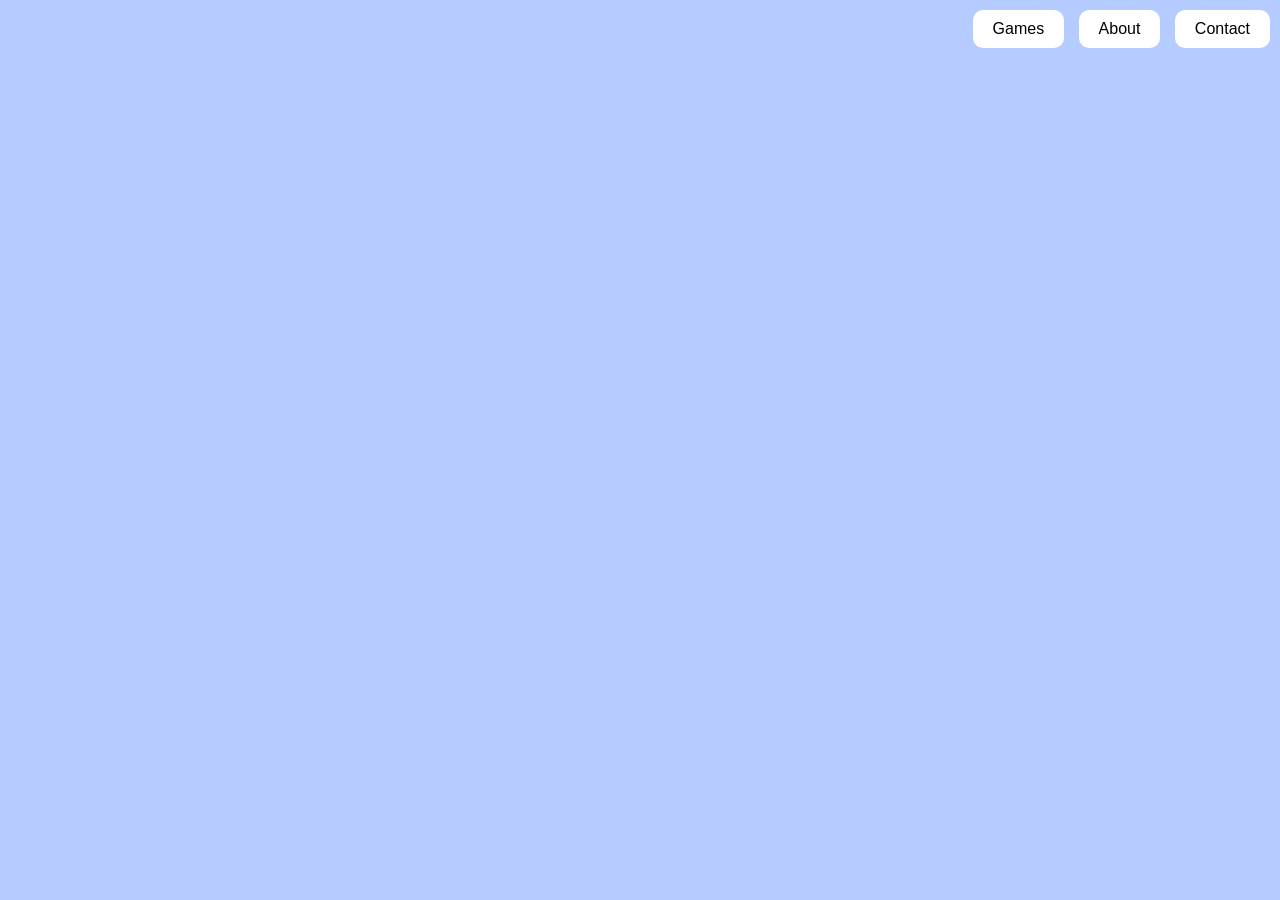
==== index.html @ 7b4e910b "buttons toegevoegd" ====
<!doctype html>
<html lang="en">
	<head>
		<meta charset="UTF-8" />
		<meta name="viewport" content="width=device-width, initial-scale=1.0" />
		<title>Myself</title>
		<link rel="stylesheet" href="style.css" />
	</head>
	<body>
		<header>
			<div class="button1">
				<a href="#">Games</a>
                <a href="#">About</a>
                <a href="#">Contact</a>
			</div>
		</header>
	</body>
</html>
---- style.css ----
body{
    background-color: rgb(182, 203, 255);
    font-family: Arial, Helvetica, sans-serif;
    margin: 0 auto;
}

header{
    display: flex;
    justify-content: flex-end;
}

.button1 a{
    display: inline-block;
    text-decoration: none;
    color: #000000;
    margin-top: 10px;
    margin-right: 10px;
    padding: 10px 20px;
    background-color: rgb(255, 255, 255);
    border-radius: 10px;
}

.button1 a:hover {
    background-color: #eaeaea;
}
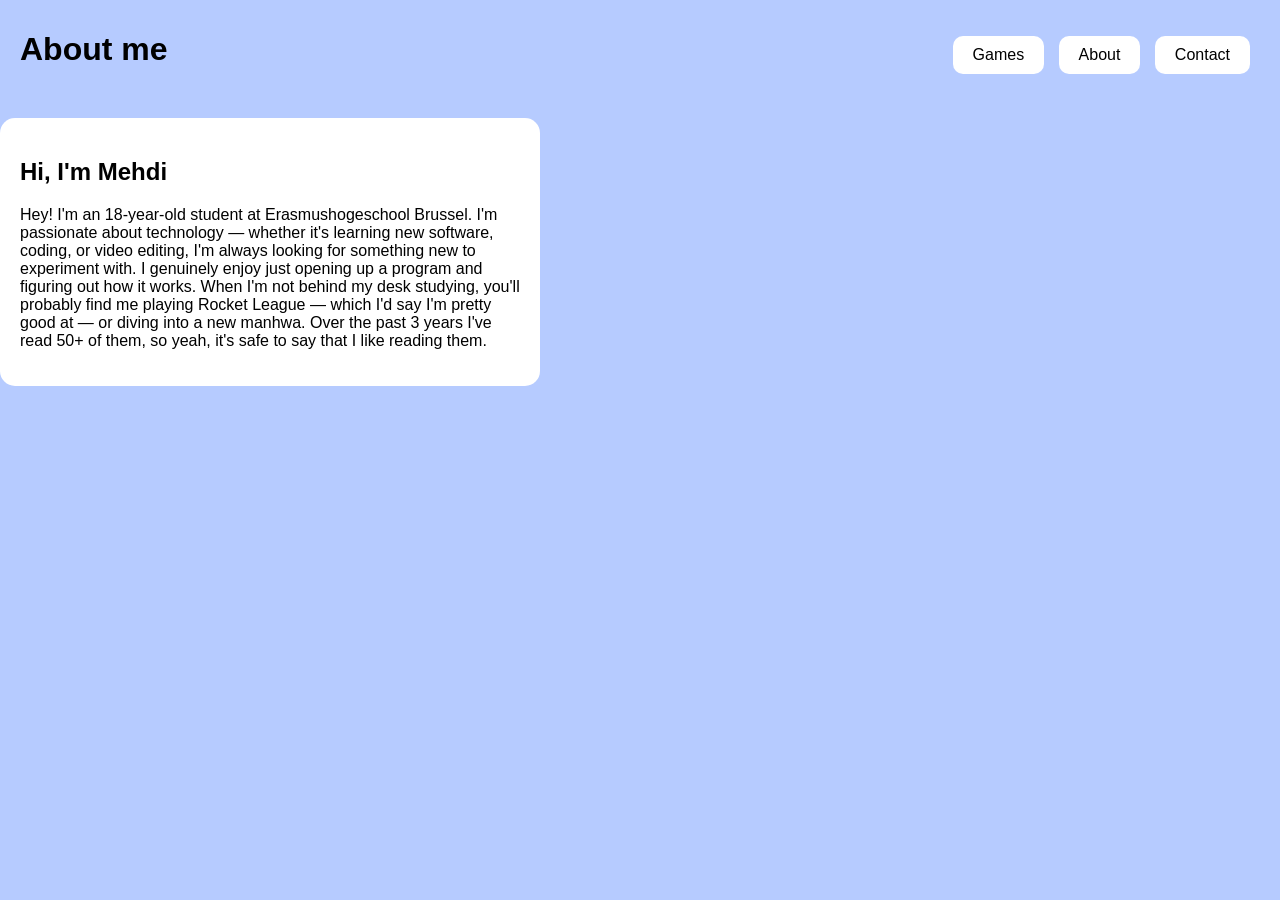
==== commit e7c2ef7e: "een kleine begin met de introductie en buttons" ====
--- a/index.html
+++ b/index.html
@@ -8,11 +8,25 @@
 	</head>
 	<body>
 		<header>
+            <div class="about">
+                <h1>About me</h1>
+            </div>
 			<div class="button1">
 				<a href="#">Games</a>
                 <a href="#">About</a>
                 <a href="#">Contact</a>
 			</div>
+			
 		</header>
+		<main>
+			<div class="img">
+				<img src="" alt="">
+			</div>
+			<div class="intro-text">
+				<h2>Hi, I'm Mehdi</h2>
+				<p>Hey! I'm an 18-year-old student at Erasmushogeschool Brussel. I'm passionate about technology — whether it's learning new software, coding, or video editing, I'm always looking for something new to experiment with. I genuinely enjoy just opening up a program and figuring out how it works.
+					When I'm not behind my desk studying, you'll probably find me playing Rocket League — which I'd say I'm pretty good at — or diving into a new manhwa. Over the past 3 years I've read 50+ of them, so yeah, it's safe to say that I like reading them.  </p>
+			</div>
+		</main>
 	</body>
 </html>
--- a/style.css
+++ b/style.css
@@ -6,7 +6,9 @@
 
 header{
     display: flex;
-    justify-content: flex-end;
+    justify-content: space-between;
+    align-items: center;
+     padding: 10px 20px;
 }
 
 .button1 a{
@@ -22,4 +24,17 @@
 
 .button1 a:hover {
     background-color: #eaeaea;
+}
+
+.about h1{
+    
+}
+
+.img img{}
+
+.intro-text{
+    background-color: white;
+    border-radius: 15px;
+    padding: 20px;
+    max-width: 500px;
 }
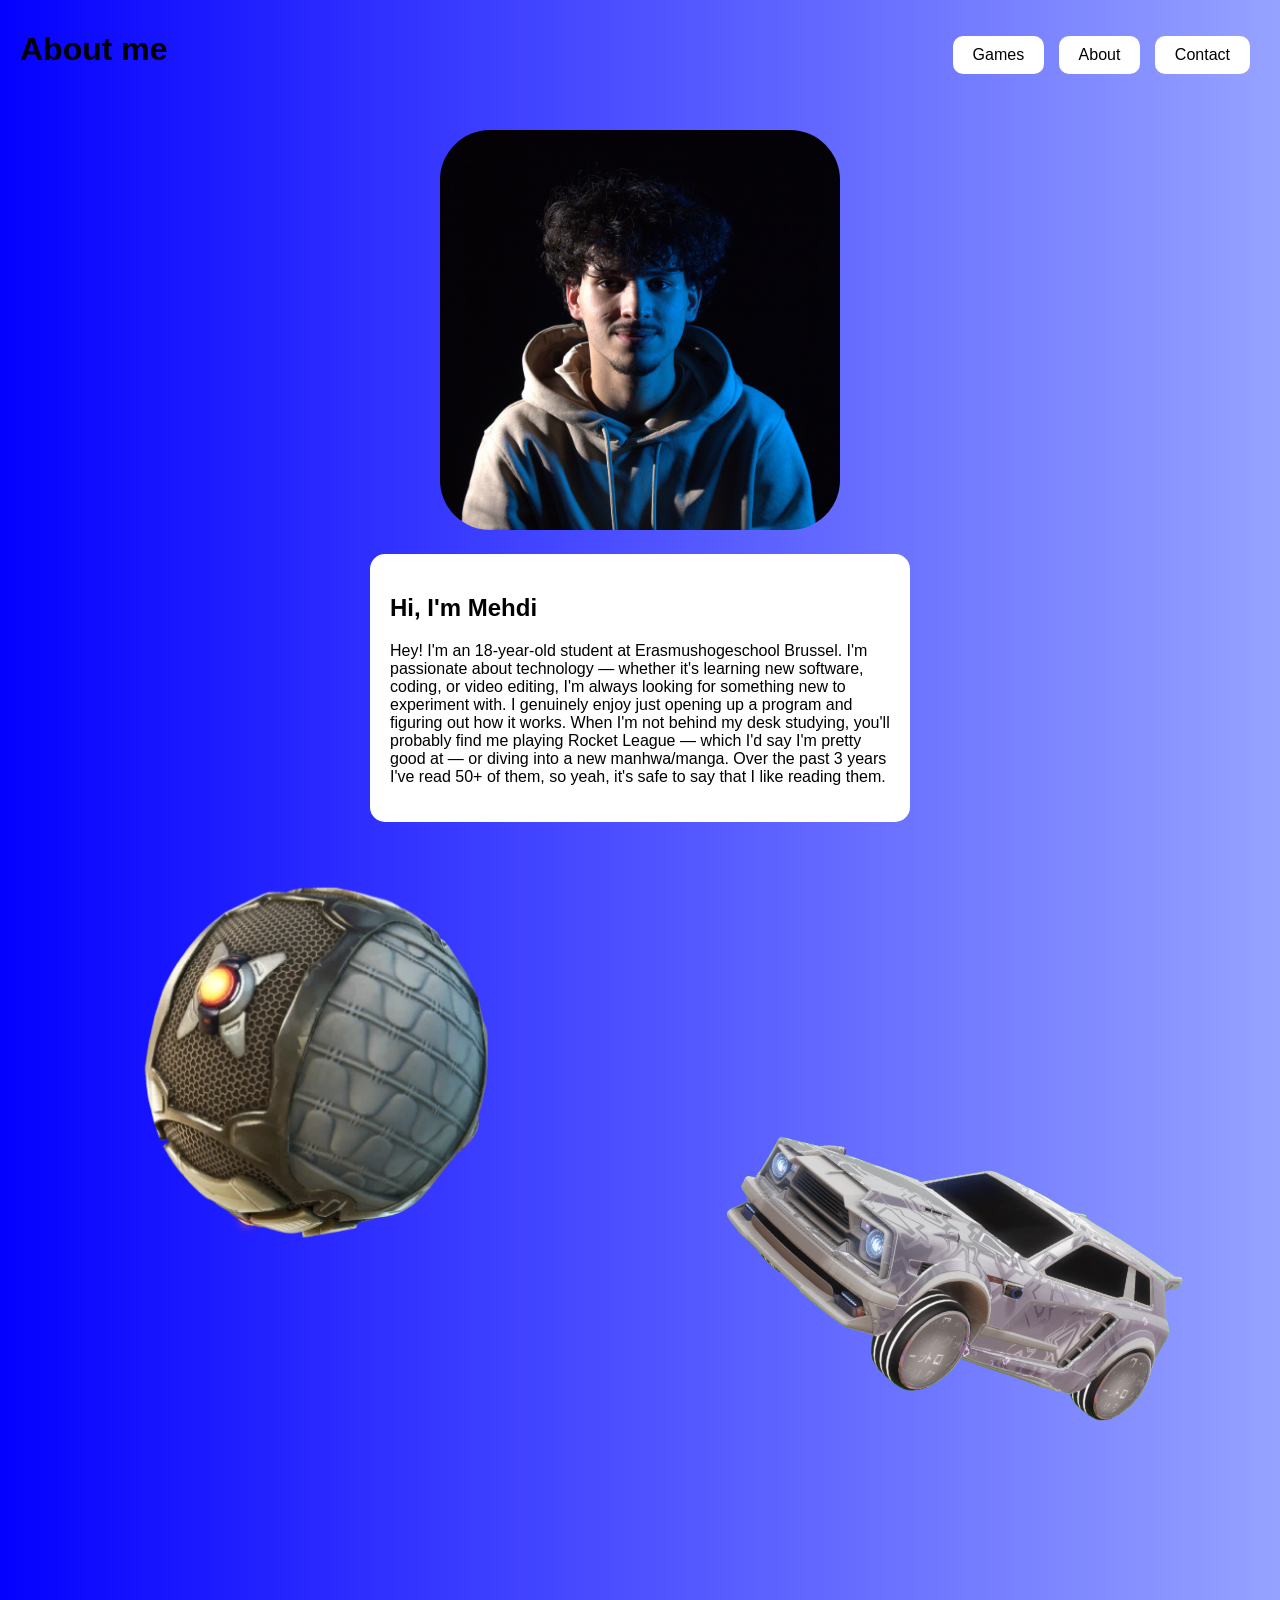
==== commit a834d3b1: "added pictures" ====
--- a/index.html
+++ b/index.html
@@ -8,25 +8,43 @@
 	</head>
 	<body>
 		<header>
-            <div class="about">
-                <h1>About me</h1>
-            </div>
+			<div class="about">
+				<h1>About me</h1>
+			</div>
 			<div class="button1">
 				<a href="#">Games</a>
-                <a href="#">About</a>
-                <a href="#">Contact</a>
+				<a href="#">About</a>
+				<a href="#">Contact</a>
 			</div>
-			
 		</header>
 		<main>
 			<div class="img">
-				<img src="" alt="">
+				<img src="image/Mehdi-Split-color.jpg" alt="" />
 			</div>
 			<div class="intro-text">
 				<h2>Hi, I'm Mehdi</h2>
-				<p>Hey! I'm an 18-year-old student at Erasmushogeschool Brussel. I'm passionate about technology — whether it's learning new software, coding, or video editing, I'm always looking for something new to experiment with. I genuinely enjoy just opening up a program and figuring out how it works.
-					When I'm not behind my desk studying, you'll probably find me playing Rocket League — which I'd say I'm pretty good at — or diving into a new manhwa. Over the past 3 years I've read 50+ of them, so yeah, it's safe to say that I like reading them.  </p>
+				<p>
+					Hey! I'm an 18-year-old student at Erasmushogeschool Brussel. I'm
+					passionate about technology — whether it's learning new software,
+					coding, or video editing, I'm always looking for something new to
+					experiment with. I genuinely enjoy just opening up a program and
+					figuring out how it works. When I'm not behind my desk studying,
+					you'll probably find me playing Rocket League — which I'd say I'm
+					pretty good at — or diving into a new manhwa/manga. Over the past 3
+					years I've read 50+ of them, so yeah, it's safe to say that I like
+					reading them.
+				</p>
+			</div>
+
+			<div class="imgRL">
+				<div class="ball">
+					<img src="image/ball.webp" alt="" />
+				</div>
+				<div class="fennec">
+					<img src="image/fennec.png" alt="" />
+				</div>
 			</div>
 		</main>
+		<footer></footer>
 	</body>
 </html>
--- a/style.css
+++ b/style.css
@@ -1,5 +1,5 @@
 body{
-    background-color: rgb(182, 203, 255);
+    background: linear-gradient(90deg, rgb(4, 0, 255), rgb(151, 163, 255));
     font-family: Arial, Helvetica, sans-serif;
     margin: 0 auto;
 }
@@ -9,6 +9,14 @@
     justify-content: space-between;
     align-items: center;
      padding: 10px 20px;
+}
+
+main{
+    display: flex;
+    flex-direction: column;
+    align-items: center;
+    padding: 30px 20px;
+    gap: 20px;
 }
 
 .button1 a{
@@ -30,11 +38,35 @@
     
 }
 
-.img img{}
+.img img{
+    width: 400px;
+    height: 400px;
+    object-fit: cover;
+    border-radius: 50px;
+}
 
 .intro-text{
     background-color: white;
     border-radius: 15px;
     padding: 20px;
     max-width: 500px;
+}
+
+.imgRL{
+    display: flex;
+}
+
+.fennec img{
+    width: 850px;
+    margin-right:200px ;
+    margin-top: 300px;
+    object-fit: cover;
+    transform: rotate(30deg);
+}
+
+.ball img{
+    width: 500px;
+    height: 500px;
+    margin-left: 400px;
+    object-fit: cover;
 }
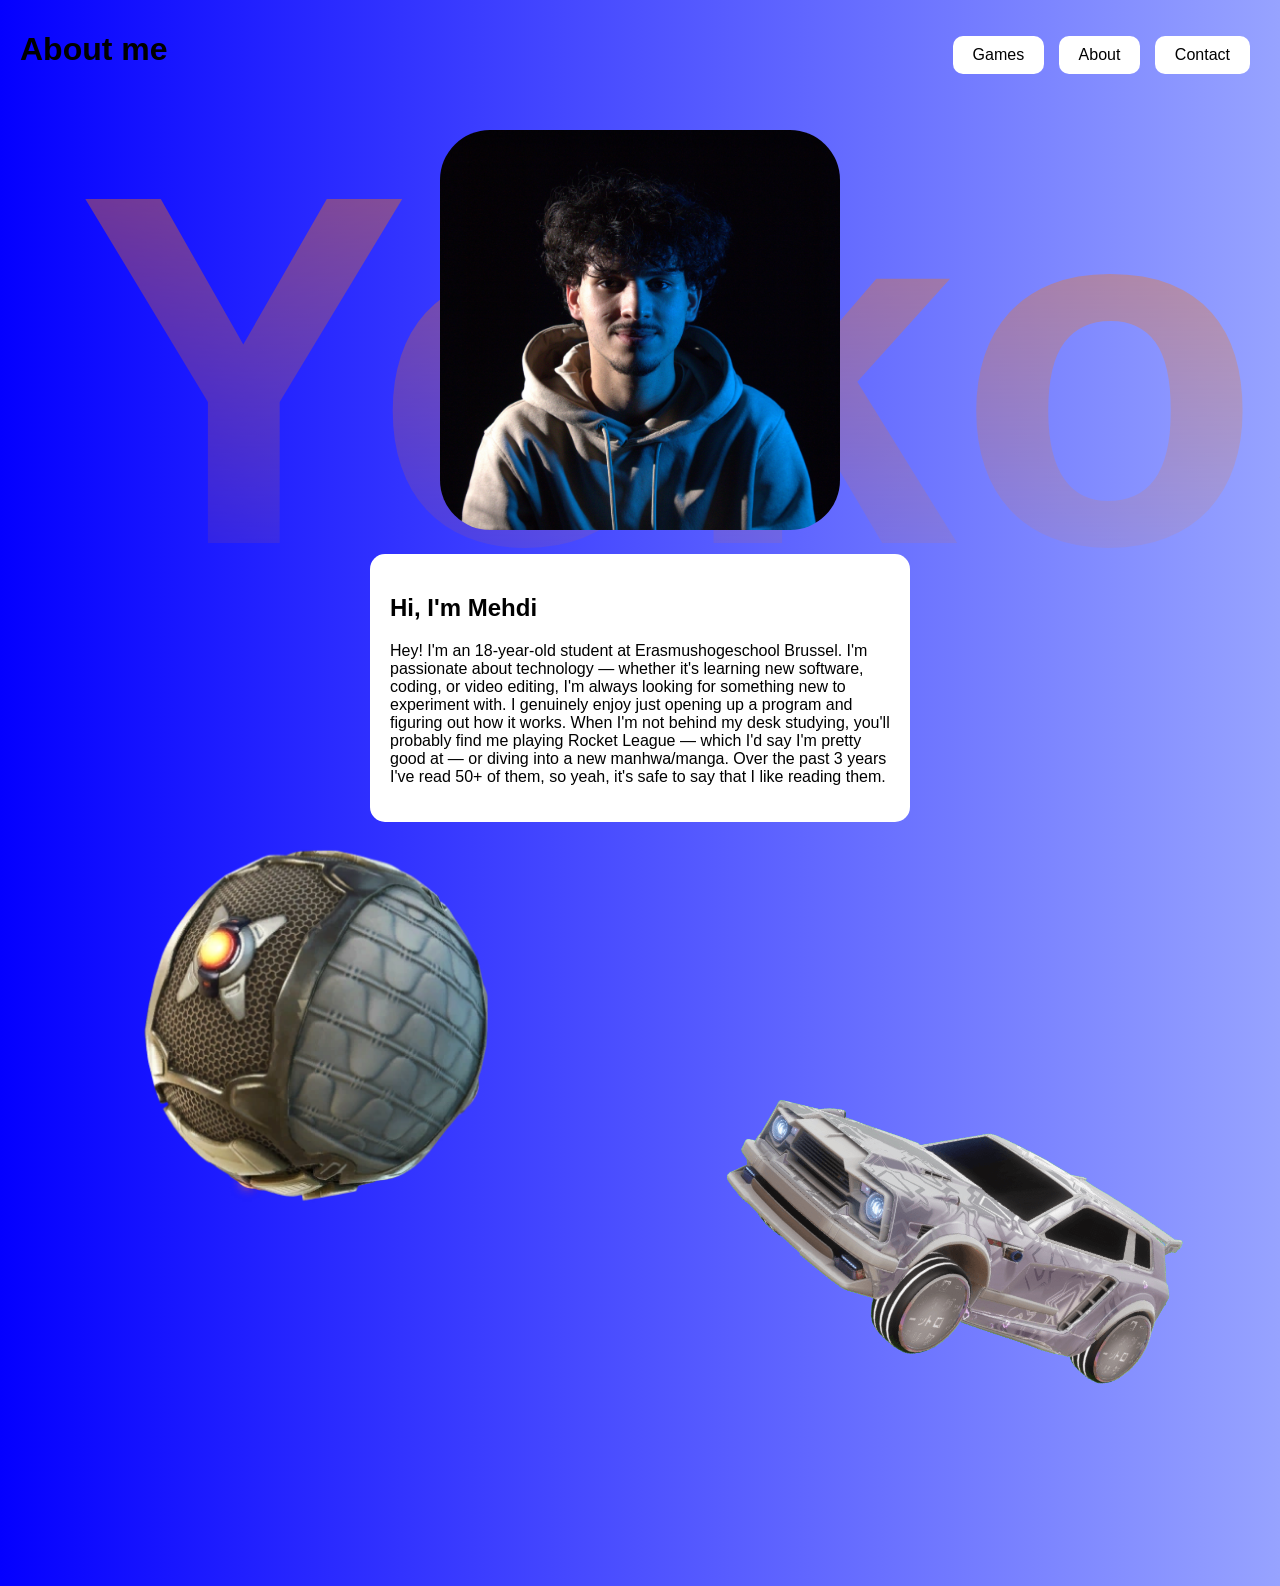
==== commit 05da0e8d: "Big text with a gradient" ====
--- a/index.html
+++ b/index.html
@@ -20,6 +20,7 @@
 		<main>
 			<div class="img">
 				<img src="image/Mehdi-Split-color.jpg" alt="" />
+				<h1>Yokoso</h1>
 			</div>
 			<div class="intro-text">
 				<h2>Hi, I'm Mehdi</h2>
--- a/style.css
+++ b/style.css
@@ -1,72 +1,90 @@
-body{
-    background: linear-gradient(90deg, rgb(4, 0, 255), rgb(151, 163, 255));
-    font-family: Arial, Helvetica, sans-serif;
-    margin: 0 auto;
+body {
+	background: linear-gradient(90deg, rgb(4, 0, 255), rgb(151, 163, 255));
+	font-family: Arial, Helvetica, sans-serif;
+	margin: 0 auto;
 }
 
-header{
-    display: flex;
-    justify-content: space-between;
-    align-items: center;
-     padding: 10px 20px;
+header {
+	display: flex;
+	justify-content: space-between;
+	align-items: center;
+	padding: 10px 20px;
 }
 
-main{
-    display: flex;
-    flex-direction: column;
-    align-items: center;
-    padding: 30px 20px;
-    gap: 20px;
+main {
+	display: flex;
+	flex-direction: column;
+	align-items: center;
+	padding: 30px 20px;
+	gap: 20px;
+	position: relative;
+	min-height: 150vh;
 }
 
-.button1 a{
-    display: inline-block;
-    text-decoration: none;
-    color: #000000;
-    margin-top: 10px;
-    margin-right: 10px;
-    padding: 10px 20px;
-    background-color: rgb(255, 255, 255);
-    border-radius: 10px;
+.button1 a {
+	display: inline-block;
+	text-decoration: none;
+	color: #000000;
+	margin-top: 10px;
+	margin-right: 10px;
+	padding: 10px 20px;
+	background-color: rgb(255, 255, 255);
+	border-radius: 10px;
 }
 
 .button1 a:hover {
-    background-color: #eaeaea;
+	background-color: #eaeaea;
 }
 
-.about h1{
-    
+.about h1 {
 }
 
-.img img{
-    width: 400px;
-    height: 400px;
-    object-fit: cover;
-    border-radius: 50px;
+.img img {
+	width: 400px;
+	height: 400px;
+	object-fit: cover;
+	border-radius: 50px;
+	z-index: 1;
 }
 
-.intro-text{
-    background-color: white;
-    border-radius: 15px;
-    padding: 20px;
-    max-width: 500px;
+.intro-text {
+	background-color: white;
+	border-radius: 15px;
+	padding: 20px;
+	max-width: 500px;
 }
 
-.imgRL{
-    display: flex;
+.imgRL {
+	position: absolute;
+	display: flex;
+	top: 50%;
+	display: flex;
+	justify-content: space-between;
 }
 
-.fennec img{
-    width: 850px;
-    margin-right:200px ;
-    margin-top: 300px;
-    object-fit: cover;
-    transform: rotate(30deg);
+.fennec img {
+	width: 850px;
+	margin-right: 200px;
+	margin-top: 300px;
+	object-fit: cover;
+	transform: rotate(30deg);
 }
 
-.ball img{
-    width: 500px;
-    height: 500px;
-    margin-left: 400px;
-    object-fit: cover;
-}+.ball img {
+	width: 500px;
+	height: 500px;
+	margin-left: 400px;
+	object-fit: cover;
+}
+
+.img h1 {
+	font-size: 500px;
+	position: absolute;
+	top: -25%;
+	left: 6%;
+	z-index: -1;
+	background: linear-gradient(180deg, rgb(255, 119, 1), transparent);
+	-webkit-background-clip: text;
+	-webkit-text-fill-color: transparent;
+	opacity: 0.5;
+}
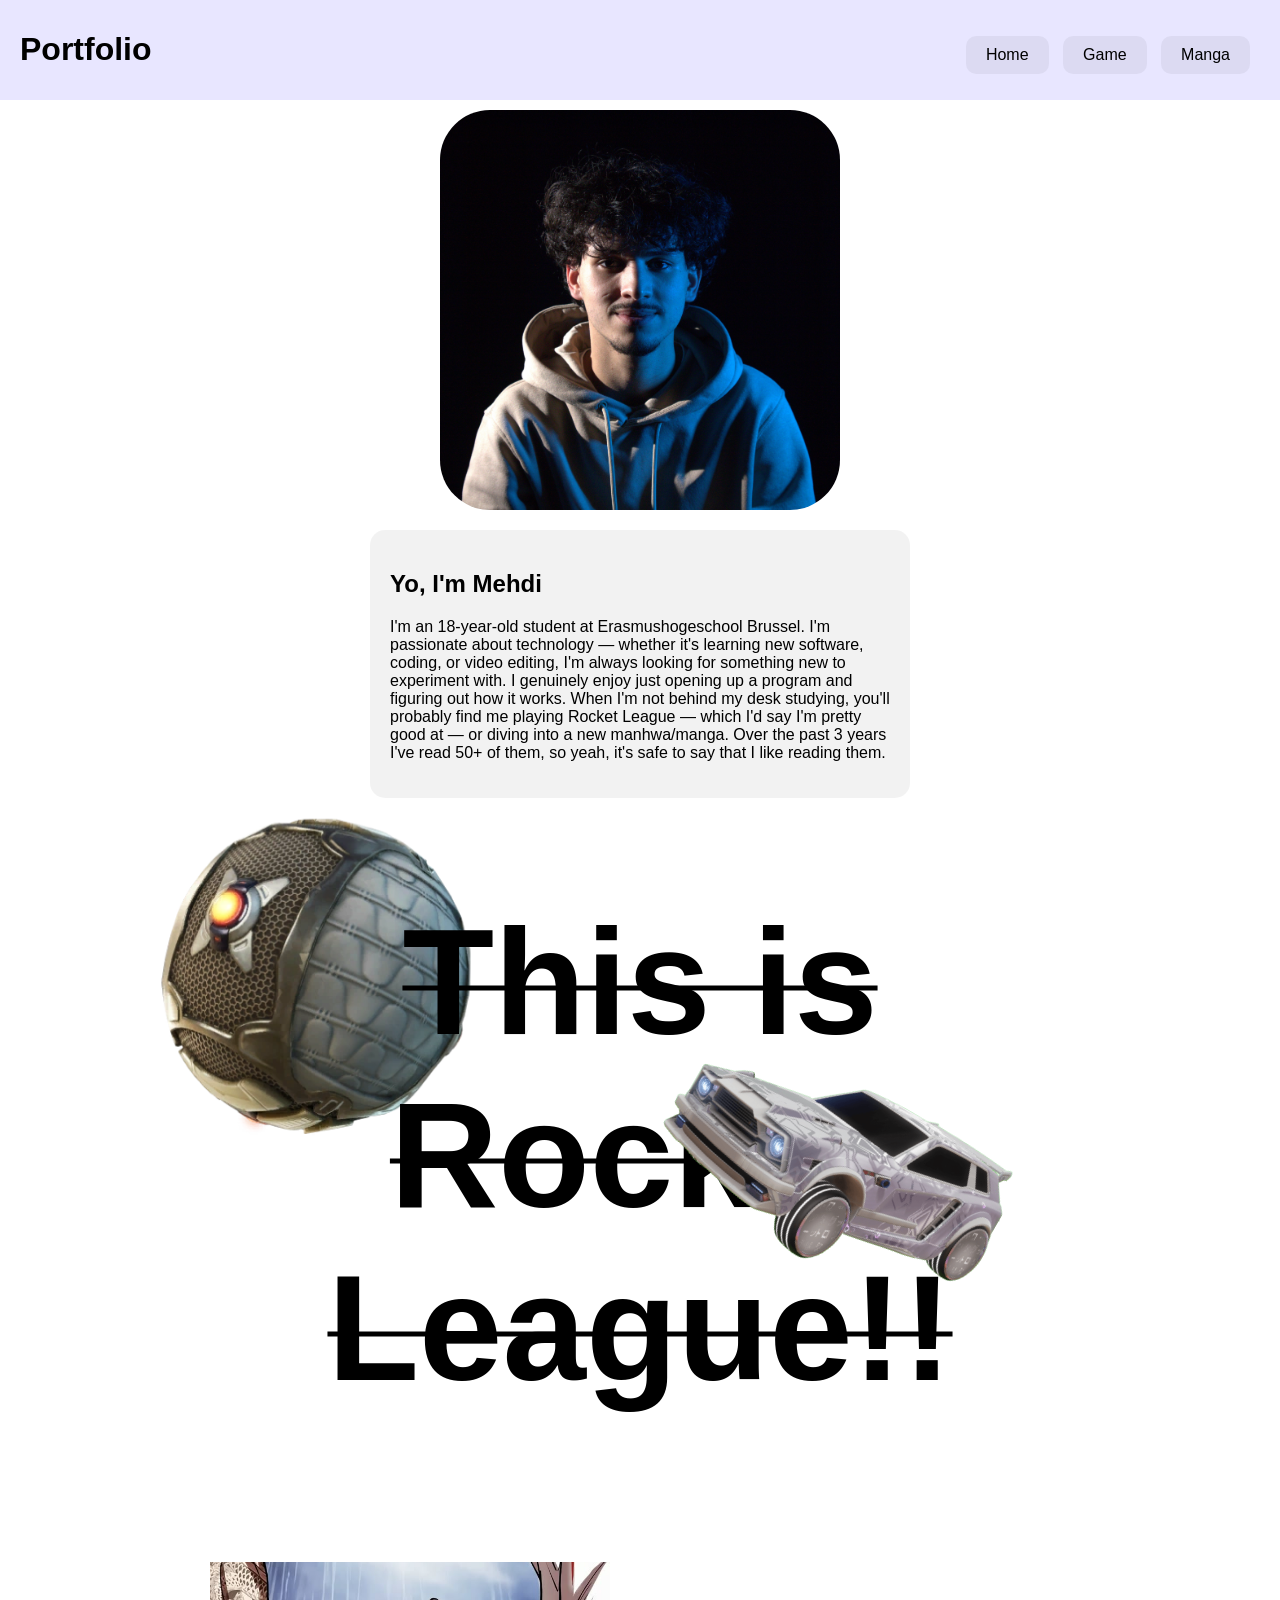
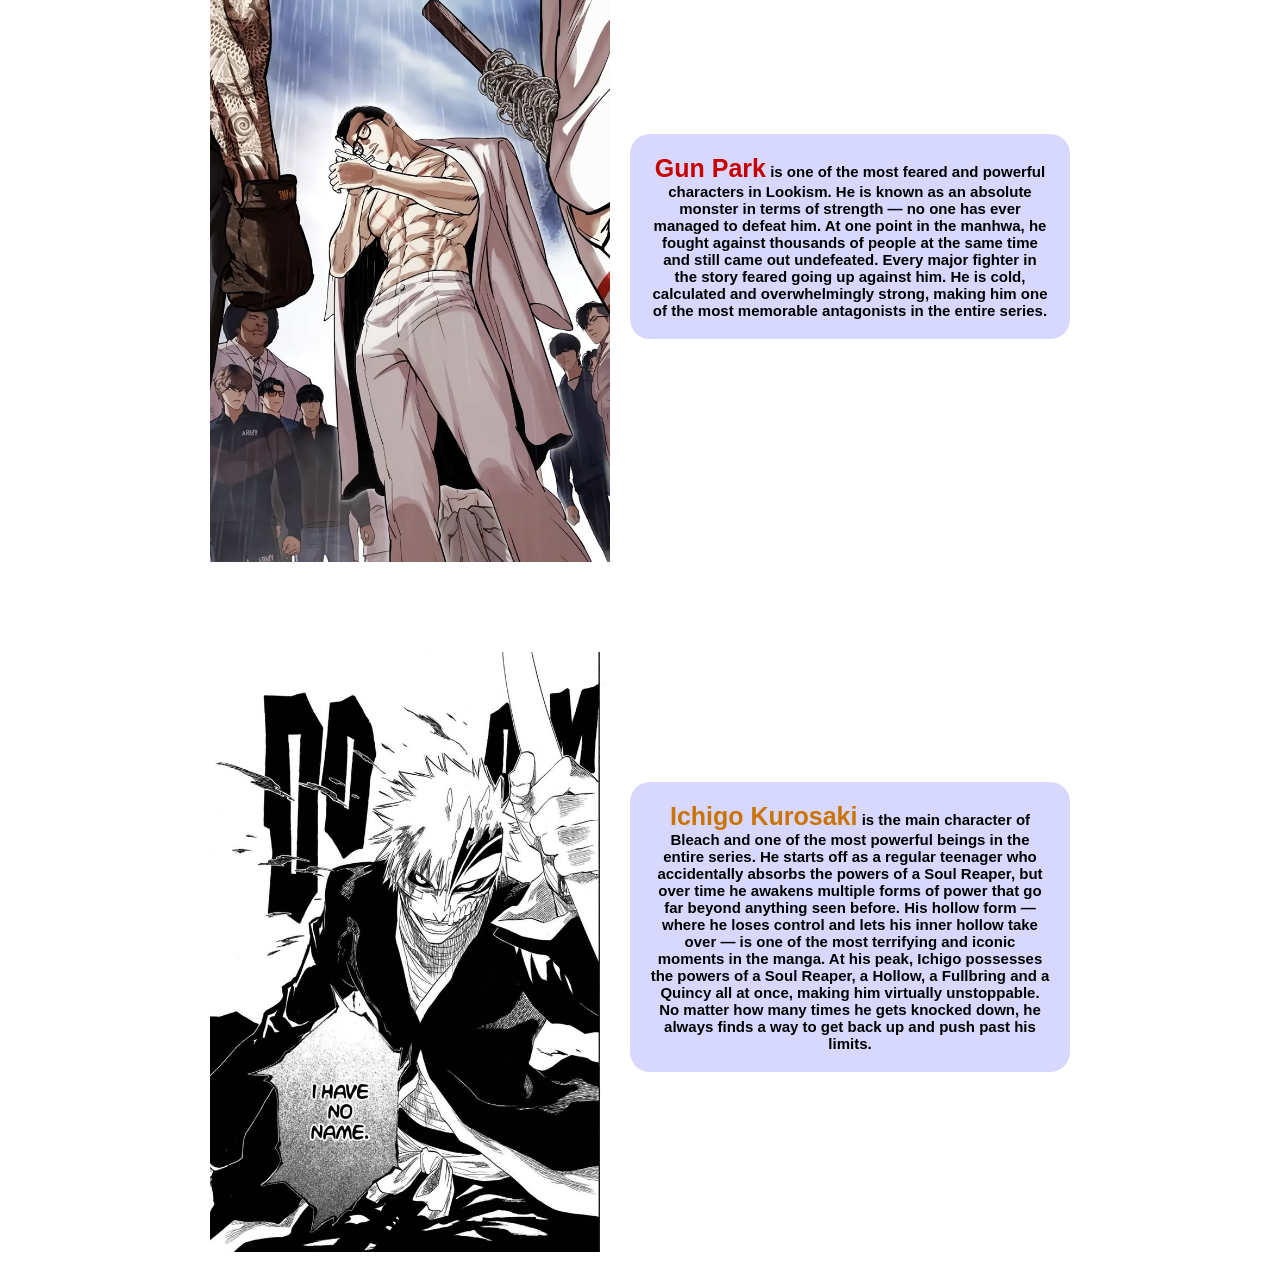
==== commit bd658854: "polished + first version" ====
--- a/index.html
+++ b/index.html
@@ -9,23 +9,23 @@
 	<body>
 		<header>
 			<div class="about">
-				<h1>About me</h1>
+				<h1>Portfolio</h1>
 			</div>
-			<div class="button1">
-				<a href="#">Games</a>
-				<a href="#">About</a>
-				<a href="#">Contact</a>
-			</div>
+			<nav class="button1">
+				<a href="#">Home</a>
+				<a href="#l">Game</a>
+				<a href="#">Manga</a>
+			</nav>
 		</header>
 		<main>
 			<div class="img">
 				<img src="image/Mehdi-Split-color.jpg" alt="" />
-				<h1>Yokoso</h1>
+				<h1 class="yokoso">Yokoso</h1>
 			</div>
 			<div class="intro-text">
-				<h2>Hi, I'm Mehdi</h2>
+				<h2>Yo, I'm Mehdi</h2>
 				<p>
-					Hey! I'm an 18-year-old student at Erasmushogeschool Brussel. I'm
+					I'm an 18-year-old student at Erasmushogeschool Brussel. I'm
 					passionate about technology — whether it's learning new software,
 					coding, or video editing, I'm always looking for something new to
 					experiment with. I genuinely enjoy just opening up a program and
@@ -40,9 +40,42 @@
 			<div class="imgRL">
 				<div class="ball">
 					<img src="image/ball.webp" alt="" />
+					<h1 class="Phrase-RL">This is<br />Rocket<br />League!!</h1>
 				</div>
 				<div class="fennec">
 					<img src="image/fennec.png" alt="" />
+				</div>
+			</div>
+
+			<div class="manga">
+				<div class="lookism">
+					<img src="image/lookism.jpg" alt="" />
+					<h2>
+						<span class="highlight">Gun Park</span> is one of the most feared
+						and powerful characters in Lookism. He is known as an absolute
+						monster in terms of strength — no one has ever managed to defeat
+						him. At one point in the manhwa, he fought against thousands of
+						people at the same time and still came out undefeated. Every major
+						fighter in the story feared going up against him. He is cold,
+						calculated and overwhelmingly strong, making him one of the most
+						memorable antagonists in the entire series.
+					</h2>
+				</div>
+				<div class="bleach">
+					<img src="image/ichigoat.jpg" alt="" />
+					<h2>
+						<span class="highlight-bleach">Ichigo Kurosaki</span> is the main
+						character of Bleach and one of the most powerful beings in the
+						entire series. He starts off as a regular teenager who accidentally
+						absorbs the powers of a Soul Reaper, but over time he awakens
+						multiple forms of power that go far beyond anything seen before. His
+						hollow form — where he loses control and lets his inner hollow take
+						over — is one of the most terrifying and iconic moments in the
+						manga. At his peak, Ichigo possesses the powers of a Soul Reaper, a
+						Hollow, a Fullbring and a Quincy all at once, making him virtually
+						unstoppable. No matter how many times he gets knocked down, he
+						always finds a way to get back up and push past his limits.
+					</h2>
 				</div>
 			</div>
 		</main>
--- a/style.css
+++ b/style.css
@@ -1,5 +1,5 @@
 body {
-	background: linear-gradient(90deg, rgb(4, 0, 255), rgb(151, 163, 255));
+	background: white;
 	font-family: Arial, Helvetica, sans-serif;
 	margin: 0 auto;
 }
@@ -9,6 +9,7 @@
 	justify-content: space-between;
 	align-items: center;
 	padding: 10px 20px;
+    background-color: rgb(232, 230, 255);
 }
 
 main {
@@ -19,6 +20,7 @@
 	gap: 20px;
 	position: relative;
 	min-height: 150vh;
+    background-color: rgb(255, 255, 255);
 }
 
 .button1 a {
@@ -28,7 +30,7 @@
 	margin-top: 10px;
 	margin-right: 10px;
 	padding: 10px 20px;
-	background-color: rgb(255, 255, 255);
+	background-color: rgba(0, 0, 0, 0.05);
 	border-radius: 10px;
 }
 
@@ -45,46 +47,139 @@
 	object-fit: cover;
 	border-radius: 50px;
 	z-index: 1;
+    margin-top: -20px;
 }
 
 .intro-text {
-	background-color: white;
+	background-color: rgb(0, 0, 0, 0.05);
 	border-radius: 15px;
 	padding: 20px;
 	max-width: 500px;
 }
 
 .imgRL {
-	position: absolute;
-	display: flex;
-	top: 50%;
-	display: flex;
-	justify-content: space-between;
+    position: relative;
+    display: flex;
+    justify-content: center;
+    align-items: center;
+    width: 100%;
+    gap: 0px;
+}
+
+.img {
+    position: relative;
+    display: flex;
+    justify-content: center;
 }
 
 .fennec img {
-	width: 850px;
-	margin-right: 200px;
-	margin-top: 300px;
-	object-fit: cover;
-	transform: rotate(30deg);
+    width: 650px;
+    object-fit: cover;
+    transform: rotate(30deg);
+    margin: 0;
+    margin-top: 250px;
 }
 
 .ball img {
-	width: 500px;
-	height: 500px;
-	margin-left: 400px;
-	object-fit: cover;
+    width: 450px;
+    height: 450px;
+    object-fit: cover;
+    margin: 0;
+    margin-top: -100px;
 }
 
-.img h1 {
-	font-size: 500px;
-	position: absolute;
-	top: -25%;
-	left: 6%;
-	z-index: -1;
-	background: linear-gradient(180deg, rgb(255, 119, 1), transparent);
-	-webkit-background-clip: text;
-	-webkit-text-fill-color: transparent;
-	opacity: 0.5;
+.yokoso {
+    font-size: 500px;
+    position: absolute;
+    top: -110%;
+    z-index: -1;
+    background: linear-gradient(180deg, rgb(255, 119, 1), transparent);
+    -webkit-background-clip: text;
+    -webkit-text-fill-color: transparent;
+    opacity: 0.5;
 }
+
+.Phrase-RL {
+    font-size: 150px;
+    position: absolute;
+    top: 50%;
+    left: 50%;
+    transform: translate(-50%, -50%);
+    text-align: center;
+    text-decoration: line-through;
+    text-decoration-thickness: 5px;
+}
+
+.lookism img {
+	width: 400px;
+	height: 600px;
+	object-fit: cover;
+	margin-top: 50px;
+	align-items: center;
+}
+
+.lookism {
+	display: flex;
+	flex-direction: row;
+	align-items: center;
+	gap: 20px;
+}
+
+.bleach {
+	display: flex;
+	flex-direction: row;
+	align-items: center;
+	gap: 20px;
+}
+
+.manga {
+    display: flex;
+    flex-direction: column;
+    align-items: center;
+    gap: 40px;
+    width: 100%;
+    max-width: 900px;
+    margin: 0 auto;
+    margin-top: 200px;
+}
+
+.lookism h2 {
+	font-size: 15px;
+	max-width: 400px;
+	background-color: rgb(159, 159, 255, 0.4);
+	border-radius: 20px;
+	padding: 20px;
+	align-items: center;
+	text-align: center;
+    font-weight: bold;
+    
+}
+
+.bleach h2{
+    font-size: 15px;
+    max-width: 400px;
+    background-color: rgb(159, 159, 255, 0.4);
+    border-radius: 20px;
+    padding: 20px;
+    text-align: center;
+    font-weight: normal;
+    font-weight: bold;
+}
+
+.highlight {
+	color: rgb(199, 0, 0);
+	font-size: 25px;
+}
+
+.highlight-bleach{
+    color: rgb(203, 115, 0);
+	font-size: 25px;
+}
+
+.bleach img {
+	margin-top: 50px;
+	object-fit: cover;
+	width: 400px;
+	height: 600px;
+	align-items: center;
+}
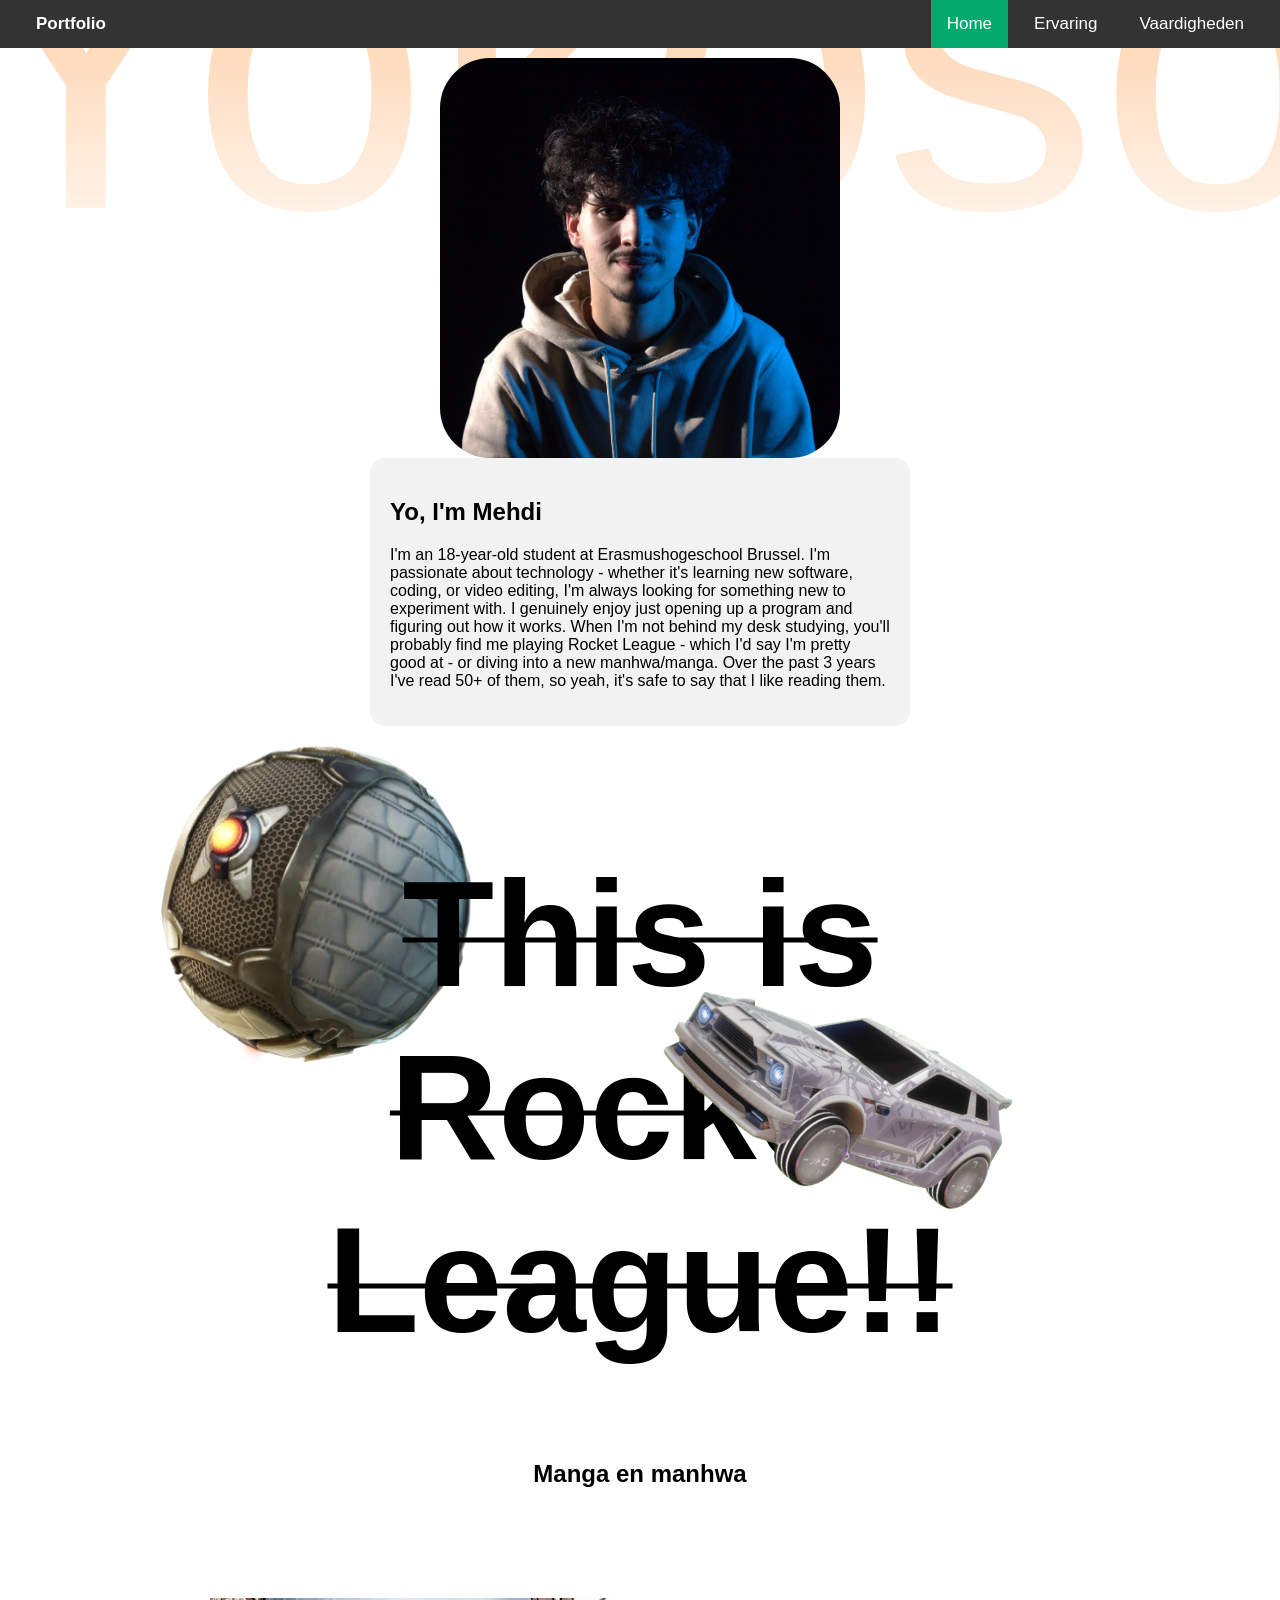
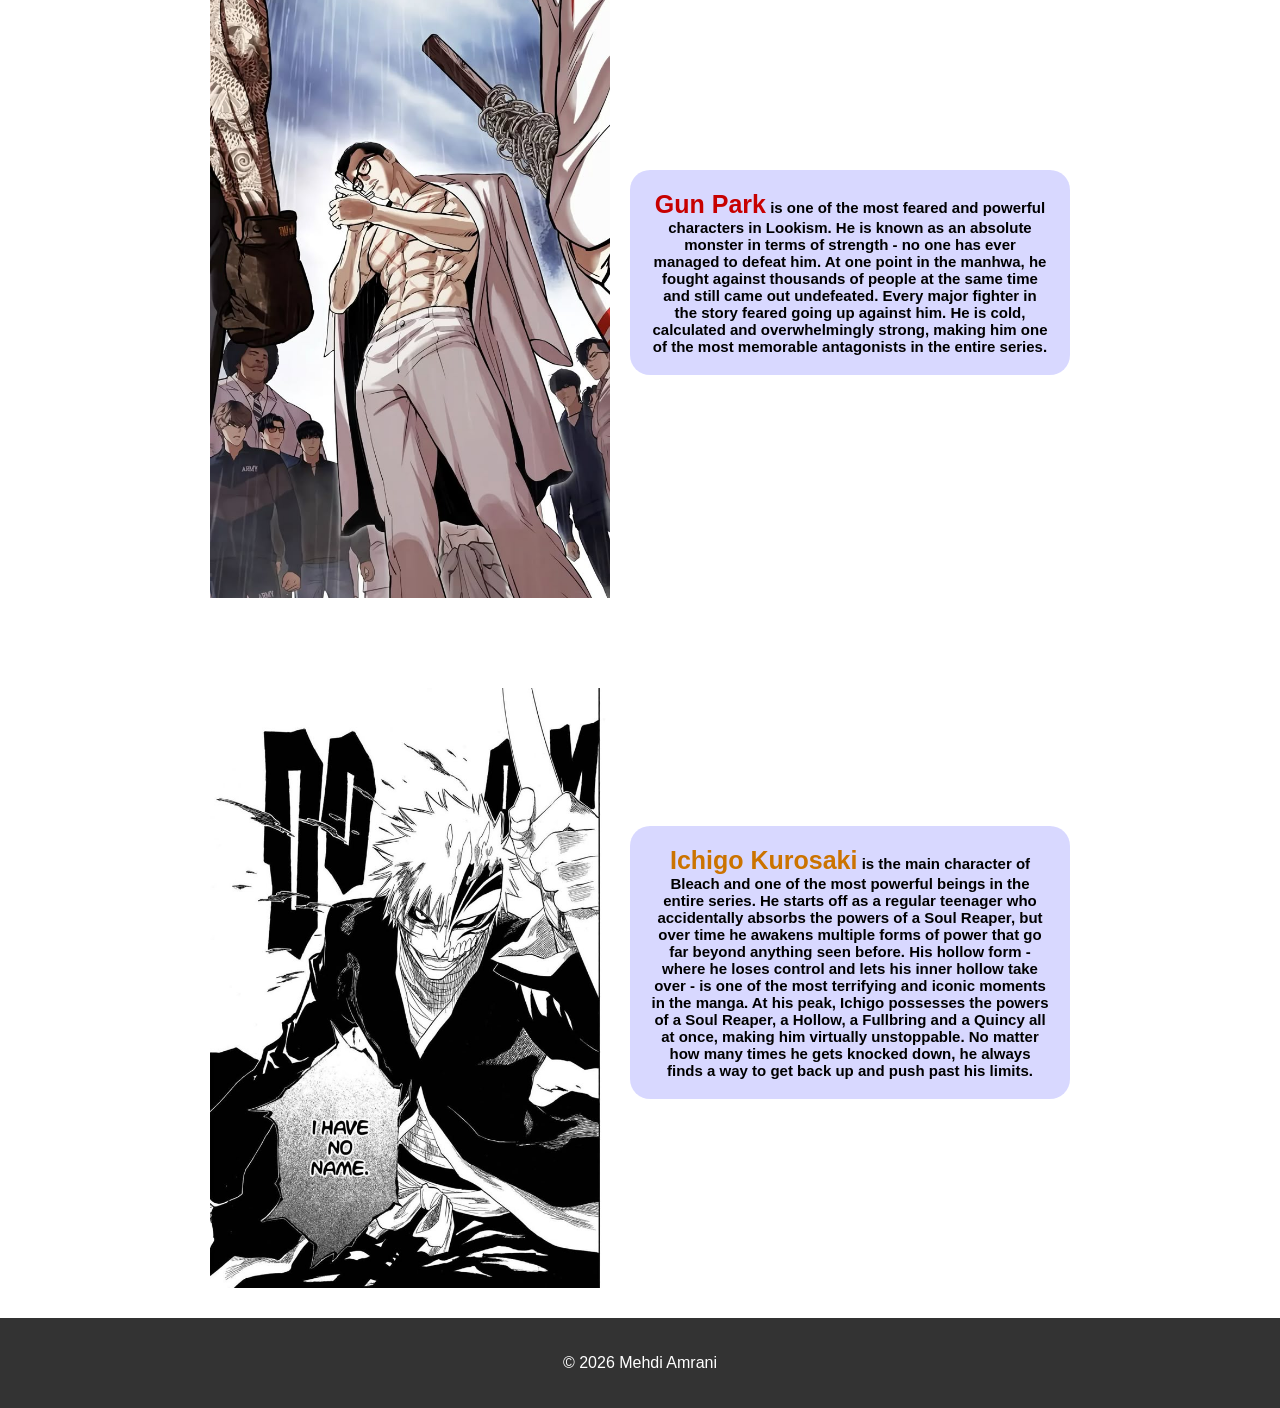
==== commit 9f5baa8d: "polished" ====
--- a/index.html
+++ b/index.html
@@ -1,84 +1,117 @@
 <!doctype html>
-<html lang="en">
+<html lang="nl">
 	<head>
 		<meta charset="UTF-8" />
 		<meta name="viewport" content="width=device-width, initial-scale=1.0" />
-		<title>Myself</title>
+		<meta
+			name="description"
+			content="Portfolio van Mehdi Amrani, student met interesse in technologie, video editing, Rocket League en manga."
+		/>
+		<title>Portfolio Mehdi Amrani</title>
 		<link rel="stylesheet" href="style.css" />
+		<script src="script.js" defer></script>
 	</head>
 	<body>
-		<header>
-			<div class="about">
-				<h1>Portfolio</h1>
-			</div>
-			<nav class="button1">
-				<a href="#">Home</a>
-				<a href="#l">Game</a>
-				<a href="#">Manga</a>
+		<header class="site-header">
+			<nav class="topnav" aria-label="Hoofdnavigatie">
+				<a href="index.html" class="logo">Portfolio</a>
+
+				<button
+					class="menu-toggle"
+					type="button"
+					aria-label="Navigatie openen"
+					aria-controls="main-menu"
+					aria-expanded="false"
+				>
+					<span></span>
+					<span></span>
+					<span></span>
+				</button>
+
+				<ul id="main-menu" class="nav-links">
+					<li><a href="index.html" class="active">Home</a></li>
+					<li><a href="ervaring.html">Ervaring</a></li>
+					<li><a href="vaardigheden.html">Vaardigheden</a></li>
+				</ul>
 			</nav>
 		</header>
+
 		<main>
-			<div class="img">
-				<img src="image/Mehdi-Split-color.jpg" alt="" />
-				<h1 class="yokoso">Yokoso</h1>
-			</div>
-			<div class="intro-text">
-				<h2>Yo, I'm Mehdi</h2>
-				<p>
-					I'm an 18-year-old student at Erasmushogeschool Brussel. I'm
-					passionate about technology — whether it's learning new software,
-					coding, or video editing, I'm always looking for something new to
-					experiment with. I genuinely enjoy just opening up a program and
-					figuring out how it works. When I'm not behind my desk studying,
-					you'll probably find me playing Rocket League — which I'd say I'm
-					pretty good at — or diving into a new manhwa/manga. Over the past 3
-					years I've read 50+ of them, so yeah, it's safe to say that I like
-					reading them.
-				</p>
-			</div>
+			<section class="hero" aria-labelledby="home-title">
+				<div class="img">
+					<img
+						src="image/Mehdi-Split-color.jpg"
+						alt="Portretfoto van Mehdi Amrani"
+					/>
+					<p class="yokoso">Yokoso</p>
+				</div>
 
-			<div class="imgRL">
+				<div class="intro-text">
+					<h1 id="home-title">Yo, I'm Mehdi</h1>
+					<p>
+						I'm an 18-year-old student at Erasmushogeschool Brussel. I'm
+						passionate about technology - whether it's learning new software,
+						coding, or video editing, I'm always looking for something new to
+						experiment with. I genuinely enjoy just opening up a program and
+						figuring out how it works. When I'm not behind my desk studying,
+						you'll probably find me playing Rocket League - which I'd say I'm
+						pretty good at - or diving into a new manhwa/manga. Over the past 3
+						years I've read 50+ of them, so yeah, it's safe to say that I like
+						reading them.
+					</p>
+				</div>
+			</section>
+
+			<section class="imgRL" aria-labelledby="rocket-league-title">
 				<div class="ball">
-					<img src="image/ball.webp" alt="" />
-					<h1 class="Phrase-RL">This is<br />Rocket<br />League!!</h1>
+					<img src="image/ball.webp" alt="Rocket League bal" />
+					<h2 class="Phrase-RL" id="rocket-league-title">
+						This is<br />Rocket<br />League!!
+					</h2>
 				</div>
 				<div class="fennec">
-					<img src="image/fennec.png" alt="" />
+					<img src="image/fennec.png" alt="Fennec auto uit Rocket League" />
 				</div>
-			</div>
+			</section>
 
-			<div class="manga">
-				<div class="lookism">
-					<img src="image/lookism.jpg" alt="" />
-					<h2>
+			<section class="manga" aria-labelledby="manga-title">
+				<h2 id="manga-title" class="section-title">Manga en manhwa</h2>
+
+				<article class="lookism">
+					<img src="image/lookism.jpg" alt="Gun Park uit Lookism" />
+					<p>
 						<span class="highlight">Gun Park</span> is one of the most feared
 						and powerful characters in Lookism. He is known as an absolute
-						monster in terms of strength — no one has ever managed to defeat
+						monster in terms of strength - no one has ever managed to defeat
 						him. At one point in the manhwa, he fought against thousands of
 						people at the same time and still came out undefeated. Every major
 						fighter in the story feared going up against him. He is cold,
 						calculated and overwhelmingly strong, making him one of the most
 						memorable antagonists in the entire series.
-					</h2>
-				</div>
-				<div class="bleach">
-					<img src="image/ichigoat.jpg" alt="" />
-					<h2>
+					</p>
+				</article>
+
+				<article class="bleach">
+					<img src="image/ichigoat.jpg" alt="Ichigo Kurosaki uit Bleach" />
+					<p>
 						<span class="highlight-bleach">Ichigo Kurosaki</span> is the main
 						character of Bleach and one of the most powerful beings in the
 						entire series. He starts off as a regular teenager who accidentally
 						absorbs the powers of a Soul Reaper, but over time he awakens
 						multiple forms of power that go far beyond anything seen before. His
-						hollow form — where he loses control and lets his inner hollow take
-						over — is one of the most terrifying and iconic moments in the
+						hollow form - where he loses control and lets his inner hollow take
+						over - is one of the most terrifying and iconic moments in the
 						manga. At his peak, Ichigo possesses the powers of a Soul Reaper, a
 						Hollow, a Fullbring and a Quincy all at once, making him virtually
 						unstoppable. No matter how many times he gets knocked down, he
 						always finds a way to get back up and push past his limits.
-					</h2>
-				</div>
-			</div>
+					</p>
+				</article>
+			</section>
 		</main>
-		<footer></footer>
+
+		<footer class="site-footer">
+			<p>&copy; 2026 Mehdi Amrani</p>
+		</footer>
 	</body>
 </html>
--- a/style.css
+++ b/style.css
@@ -4,12 +4,11 @@
 	margin: 0 auto;
 }
 
-header {
-	display: flex;
-	justify-content: space-between;
-	align-items: center;
-	padding: 10px 20px;
-    background-color: rgb(232, 230, 255);
+.site-header {
+	position: sticky;
+	top: 0;
+	z-index: 100;
+	background-color: #333;
 }
 
 main {
@@ -20,25 +19,6 @@
 	gap: 20px;
 	position: relative;
 	min-height: 150vh;
-    background-color: rgb(255, 255, 255);
-}
-
-.button1 a {
-	display: inline-block;
-	text-decoration: none;
-	color: #000000;
-	margin-top: 10px;
-	margin-right: 10px;
-	padding: 10px 20px;
-	background-color: rgba(0, 0, 0, 0.05);
-	border-radius: 10px;
-}
-
-.button1 a:hover {
-	background-color: #eaeaea;
-}
-
-.about h1 {
 }
 
 .img img {
@@ -89,9 +69,10 @@
 }
 
 .yokoso {
-    font-size: 500px;
+    font-size: 430px;
     position: absolute;
-    top: -110%;
+    top: -70%;
+    margin: 0;
     z-index: -1;
     background: linear-gradient(180deg, rgb(255, 119, 1), transparent);
     -webkit-background-clip: text;
@@ -143,7 +124,7 @@
     margin-top: 200px;
 }
 
-.lookism h2 {
+.lookism p {
 	font-size: 15px;
 	max-width: 400px;
 	background-color: rgb(159, 159, 255, 0.4);
@@ -155,7 +136,7 @@
     
 }
 
-.bleach h2{
+.bleach p {
     font-size: 15px;
     max-width: 400px;
     background-color: rgb(159, 159, 255, 0.4);
@@ -183,3 +164,69 @@
 	height: 600px;
 	align-items: center;
 }
+
+/* Style the navigation menu */
+.topnav {
+	display: flex;
+	align-items: center;
+	justify-content: space-between;
+	background-color: #333;
+	padding: 0 20px;
+}
+
+.logo {
+	font-weight: bold;
+}
+
+.nav-links {
+	display: flex;
+	align-items: center;
+	gap: 10px;
+	list-style: none;
+	margin: 0;
+	padding: 0;
+}
+
+.topnav a {
+	color: white;
+	padding: 14px 16px;
+	text-decoration: none;
+	font-size: 17px;
+	display: block;
+	transition: background-color 0.3s ease, color 0.3s ease;
+}
+
+.topnav a:hover:not(.active) {
+	background-color: #ddd;
+	color: black;
+}
+
+.active {
+	background-color: #04AA6D;
+	color: white;
+}
+
+.menu-toggle {
+	display: none;
+	width: 44px;
+	height: 44px;
+	background: #111;
+	border: 0;
+	cursor: pointer;
+	padding: 10px;
+}
+
+.menu-toggle span {
+	display: block;
+	height: 3px;
+	margin: 5px 0;
+	background: white;
+	border-radius: 2px;
+}
+
+.site-footer {
+	padding: 20px;
+	text-align: center;
+	background-color: #333;
+	color: white;
+}
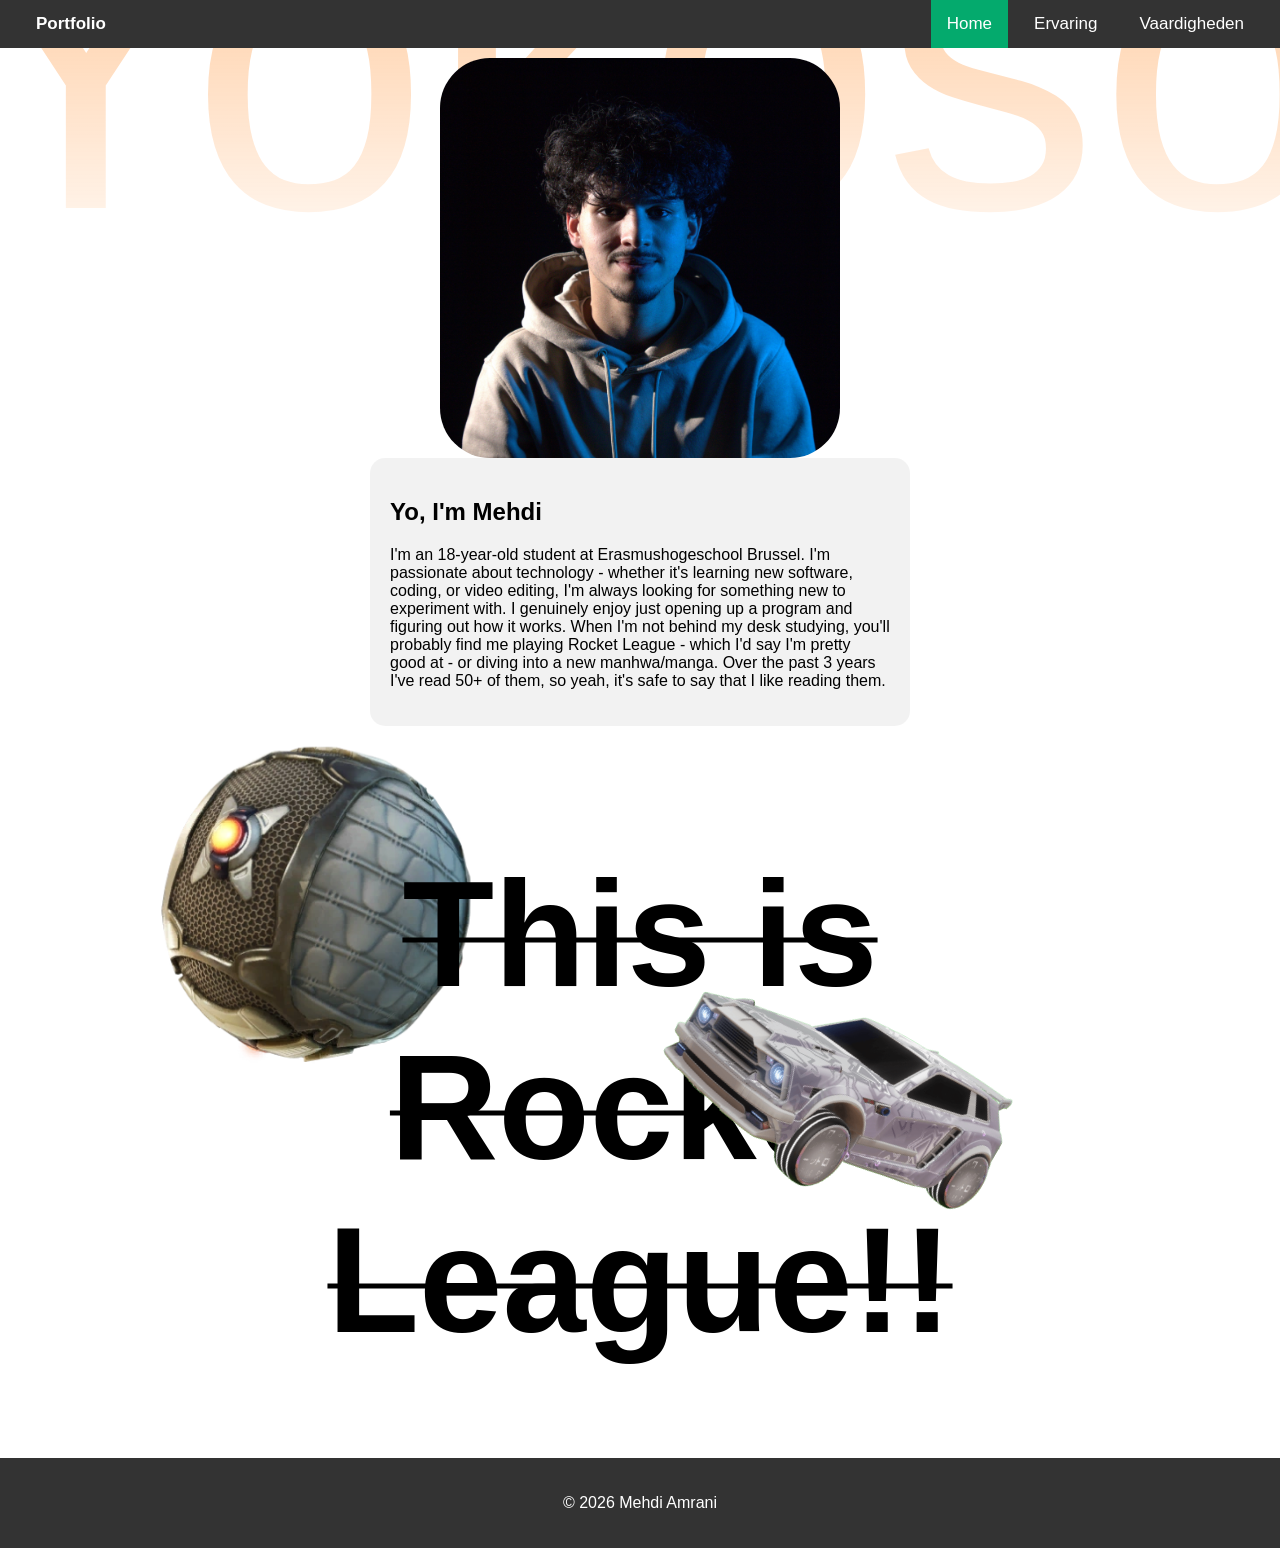
==== commit e61ceeb3: "manga/manhwa in de derde pagina geplaatst" ====
--- a/index.html
+++ b/index.html
@@ -74,40 +74,6 @@
 				</div>
 			</section>
 
-			<section class="manga" aria-labelledby="manga-title">
-				<h2 id="manga-title" class="section-title">Manga en manhwa</h2>
-
-				<article class="lookism">
-					<img src="image/lookism.jpg" alt="Gun Park uit Lookism" />
-					<p>
-						<span class="highlight">Gun Park</span> is one of the most feared
-						and powerful characters in Lookism. He is known as an absolute
-						monster in terms of strength - no one has ever managed to defeat
-						him. At one point in the manhwa, he fought against thousands of
-						people at the same time and still came out undefeated. Every major
-						fighter in the story feared going up against him. He is cold,
-						calculated and overwhelmingly strong, making him one of the most
-						memorable antagonists in the entire series.
-					</p>
-				</article>
-
-				<article class="bleach">
-					<img src="image/ichigoat.jpg" alt="Ichigo Kurosaki uit Bleach" />
-					<p>
-						<span class="highlight-bleach">Ichigo Kurosaki</span> is the main
-						character of Bleach and one of the most powerful beings in the
-						entire series. He starts off as a regular teenager who accidentally
-						absorbs the powers of a Soul Reaper, but over time he awakens
-						multiple forms of power that go far beyond anything seen before. His
-						hollow form - where he loses control and lets his inner hollow take
-						over - is one of the most terrifying and iconic moments in the
-						manga. At his peak, Ichigo possesses the powers of a Soul Reaper, a
-						Hollow, a Fullbring and a Quincy all at once, making him virtually
-						unstoppable. No matter how many times he gets knocked down, he
-						always finds a way to get back up and push past his limits.
-					</p>
-				</article>
-			</section>
 		</main>
 
 		<footer class="site-footer">
--- a/style.css
+++ b/style.css
@@ -230,3 +230,113 @@
 	background-color: #333;
 	color: white;
 }
+
+.page-main {
+	align-items: stretch;
+	width: min(1100px, 100%);
+	margin: 0 auto;
+	min-height: auto;
+}
+
+.page-hero {
+	display: flex;
+	align-items: center;
+	justify-content: space-between;
+	gap: 40px;
+	width: 100%;
+	padding: 40px 0;
+}
+
+.page-hero div {
+	max-width: 560px;
+}
+
+.page-hero h1 {
+	margin: 0 0 16px;
+	font-size: 56px;
+}
+
+.page-hero p {
+	font-size: 18px;
+	line-height: 1.6;
+}
+
+.page-hero img {
+	width: 480px;
+	max-height: 480px;
+	object-fit: cover;
+	border-radius: 20px;
+}
+
+.skills-hero img {
+	object-fit: contain;
+}
+
+.eyebrow {
+	margin: 0 0 10px;
+	color: #04AA6D;
+	font-weight: bold;
+	text-transform: uppercase;
+	letter-spacing: 1px;
+}
+
+.content-grid,
+.skills-grid {
+	display: grid;
+	grid-template-columns: repeat(3, 1fr);
+	gap: 20px;
+	width: 100%;
+}
+
+.skills-grid {
+	grid-template-columns: repeat(4, 1fr);
+}
+
+.info-card,
+.skill-card,
+.timeline,
+.media-row {
+	background-color: rgb(0, 0, 0, 0.05);
+	border-radius: 15px;
+	padding: 24px;
+}
+
+.info-card h2,
+.skill-card h2,
+.timeline h2,
+.media-row h2 {
+	margin-top: 0;
+}
+
+.info-card p,
+.skill-card p,
+.timeline li,
+.media-row p {
+	line-height: 1.6;
+}
+
+.timeline {
+	margin-top: 20px;
+}
+
+.timeline ul {
+	margin-bottom: 0;
+	padding-left: 22px;
+}
+
+.media-row {
+	display: flex;
+	align-items: center;
+	gap: 30px;
+	margin-top: 20px;
+}
+
+.media-row img {
+	width: 260px;
+	max-height: 260px;
+	object-fit: contain;
+}
+
+.page-manga {
+	margin-top: 40px;
+}
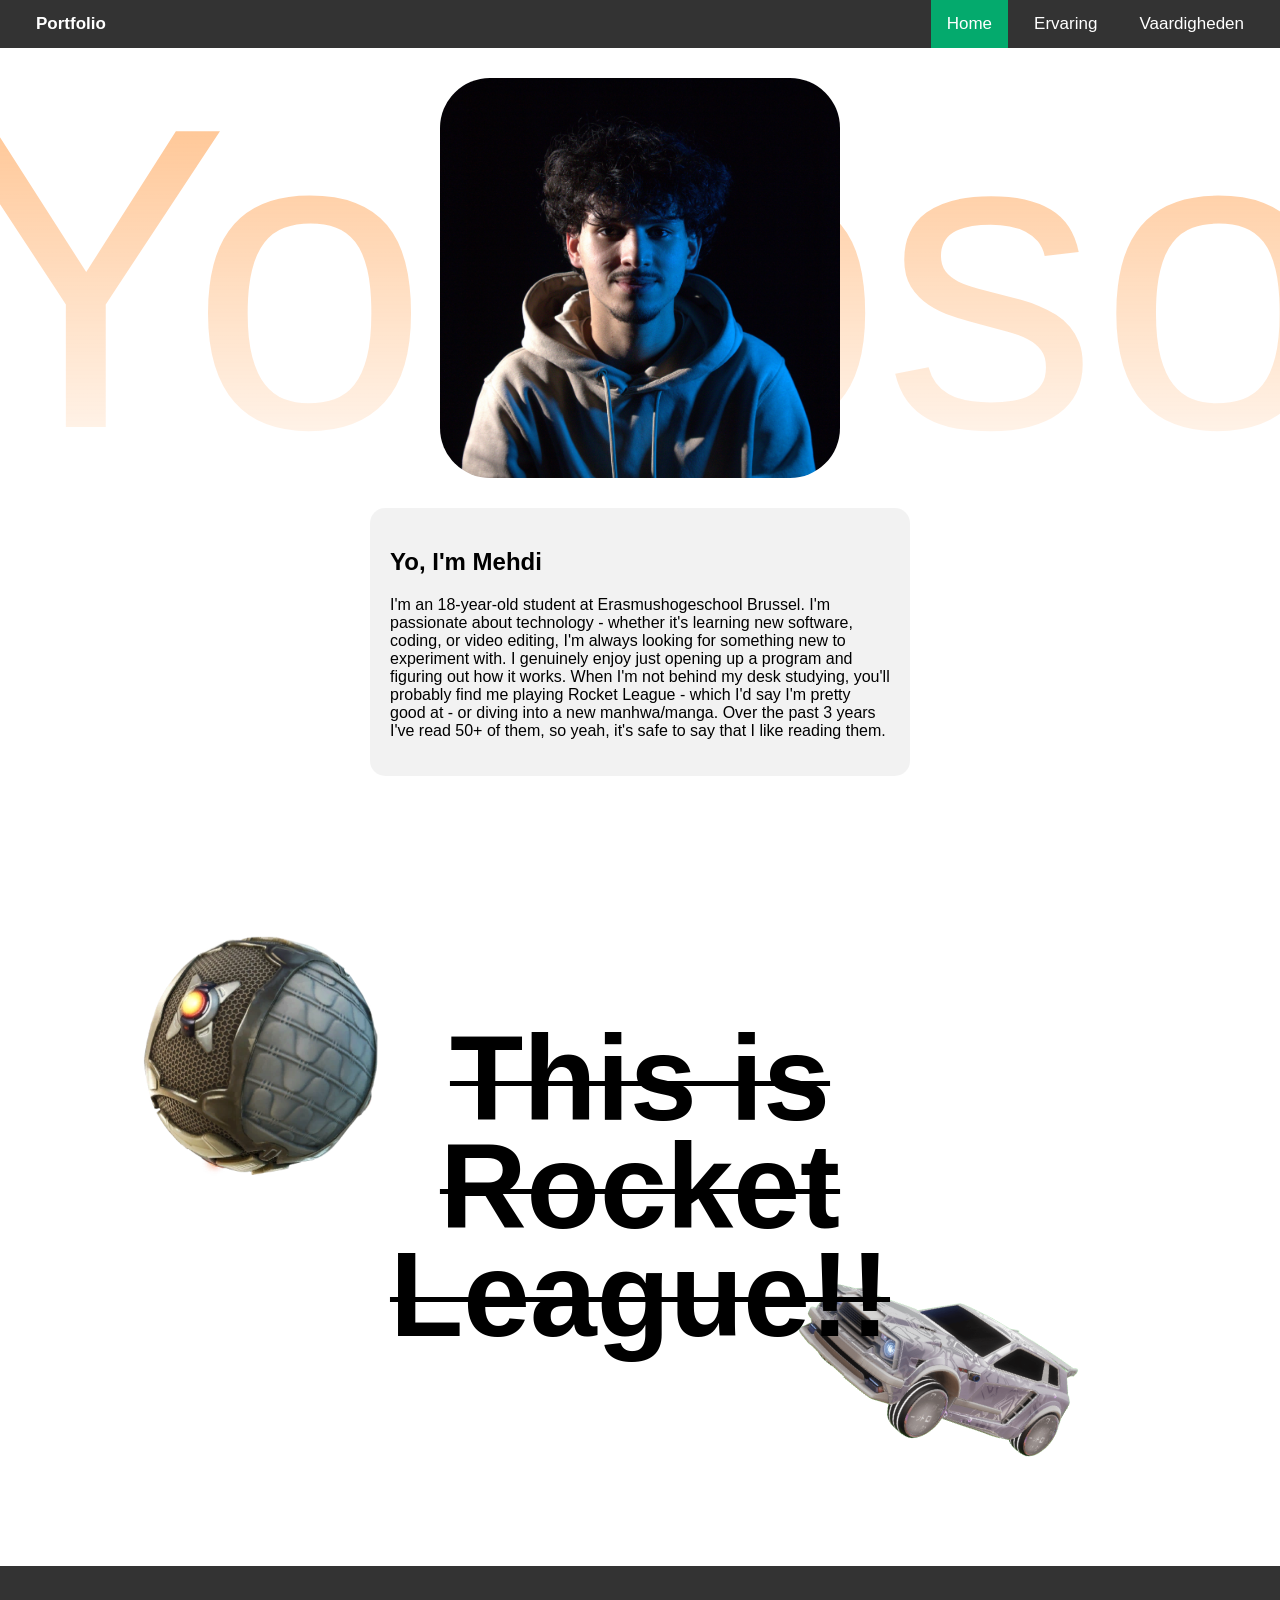
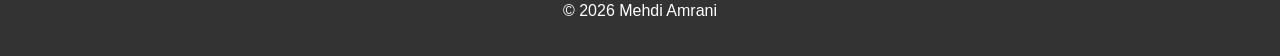
==== commit 36a6f943: "polished a bit" ====
--- a/index.html
+++ b/index.html
@@ -65,10 +65,10 @@
 			<section class="imgRL" aria-labelledby="rocket-league-title">
 				<div class="ball">
 					<img src="image/ball.webp" alt="Rocket League bal" />
-					<h2 class="Phrase-RL" id="rocket-league-title">
-						This is<br />Rocket<br />League!!
-					</h2>
 				</div>
+				<h2 class="Phrase-RL" id="rocket-league-title">
+					This is<br />Rocket<br />League!!
+				</h2>
 				<div class="fennec">
 					<img src="image/fennec.png" alt="Fennec auto uit Rocket League" />
 				</div>
--- a/style.css
+++ b/style.css
@@ -1,7 +1,13 @@
 body {
-	background: white;
+	background:
+		linear-gradient(rgba(255, 255, 255, 0.52), rgba(255, 255, 255, 0.52)),
+		url("image/background-samurai.png");
+	background-attachment: fixed;
+	background-position: center;
+	background-size: cover;
 	font-family: Arial, Helvetica, sans-serif;
 	margin: 0 auto;
+	overflow-x: hidden;
 }
 
 .site-header {
@@ -16,9 +22,17 @@
 	flex-direction: column;
 	align-items: center;
 	padding: 30px 20px;
-	gap: 20px;
+	gap: 60px;
 	position: relative;
-	min-height: 150vh;
+	min-height: auto;
+}
+
+.hero {
+	display: flex;
+	flex-direction: column;
+	align-items: center;
+	gap: 30px;
+	width: 100%;
 }
 
 .img img {
@@ -26,8 +40,9 @@
 	height: 400px;
 	object-fit: cover;
 	border-radius: 50px;
+	position: relative;
 	z-index: 1;
-    margin-top: -20px;
+	transition: transform 0.3s ease;
 }
 
 .intro-text {
@@ -39,41 +54,43 @@
 
 .imgRL {
     position: relative;
-    display: flex;
-    justify-content: center;
-    align-items: center;
+    display: grid;
+    place-items: center;
     width: 100%;
-    gap: 0px;
+    max-width: 1200px;
+    min-height: 700px;
+	overflow: hidden;
 }
 
 .img {
     position: relative;
     display: flex;
     justify-content: center;
+	isolation: isolate;
 }
 
 .fennec img {
-    width: 650px;
+    width: 520px;
     object-fit: cover;
     transform: rotate(30deg);
-    margin: 0;
-    margin-top: 250px;
+	transition: transform 0.3s ease;
 }
 
 .ball img {
-    width: 450px;
-    height: 450px;
+    width: 340px;
+    height: 340px;
     object-fit: cover;
-    margin: 0;
-    margin-top: -100px;
+	animation: floatBall 4s ease-in-out infinite;
 }
 
 .yokoso {
     font-size: 430px;
     position: absolute;
-    top: -70%;
+    top: 50%;
+	left: 50%;
+	transform: translate(-50%, -50%);
     margin: 0;
-    z-index: -1;
+    z-index: 0;
     background: linear-gradient(180deg, rgb(255, 119, 1), transparent);
     -webkit-background-clip: text;
     -webkit-text-fill-color: transparent;
@@ -81,14 +98,31 @@
 }
 
 .Phrase-RL {
-    font-size: 150px;
-    position: absolute;
-    top: 50%;
-    left: 50%;
-    transform: translate(-50%, -50%);
-    text-align: center;
-    text-decoration: line-through;
-    text-decoration-thickness: 5px;
+    font-size: 120px;
+	line-height: 0.9;
+	position: relative;
+	text-align: center;
+	text-decoration: line-through;
+	z-index: 3;
+	text-decoration-thickness: 5px;
+	margin: 0;
+	width: min(100%, 900px);
+	justify-self: center;
+	align-self: center;
+}
+
+.ball {
+	position: absolute;
+	top: 70px;
+	left: 50px;
+	z-index: 1;
+}
+
+.fennec {
+	position: absolute;
+	right: 20px;
+	bottom: 70px;
+	z-index: 1;
 }
 
 .lookism img {
@@ -214,6 +248,7 @@
 	border: 0;
 	cursor: pointer;
 	padding: 10px;
+	transition: background-color 0.3s ease;
 }
 
 .menu-toggle span {
@@ -222,6 +257,7 @@
 	margin: 5px 0;
 	background: white;
 	border-radius: 2px;
+	transition: transform 0.3s ease, opacity 0.3s ease;
 }
 
 .site-footer {
@@ -266,6 +302,7 @@
 	max-height: 480px;
 	object-fit: cover;
 	border-radius: 20px;
+	transition: transform 0.3s ease;
 }
 
 .skills-hero img {
@@ -340,3 +377,234 @@
 .page-manga {
 	margin-top: 40px;
 }
+
+.hero,
+.imgRL,
+.page-hero,
+.content-grid,
+.skills-grid,
+.timeline,
+.media-row,
+.manga {
+	animation: fadeInUp 0.7s ease both;
+}
+
+.img img:hover,
+.page-hero img:hover {
+	transform: scale(1.03);
+}
+
+.fennec img:hover {
+	transform: rotate(30deg) scale(1.05);
+}
+
+.info-card,
+.skill-card {
+	transition: transform 0.3s ease, box-shadow 0.3s ease;
+}
+
+.info-card:hover,
+.skill-card:hover {
+	transform: translateY(-6px);
+	box-shadow: 0 12px 24px rgba(0, 0, 0, 0.12);
+}
+
+.menu-toggle:hover {
+	background-color: #04AA6D;
+}
+
+@keyframes fadeInUp {
+	from {
+		opacity: 0;
+		transform: translateY(20px);
+	}
+
+	to {
+		opacity: 1;
+		transform: translateY(0);
+	}
+}
+
+@keyframes floatBall {
+	0%,
+	100% {
+		transform: translateY(0);
+	}
+
+	50% {
+		transform: translateY(-14px);
+	}
+}
+
+@media (max-width: 900px) {
+	main {
+		gap: 40px;
+		padding: 24px 16px;
+	}
+
+	.topnav {
+		position: relative;
+		padding: 0 16px;
+	}
+
+	.menu-toggle {
+		display: block;
+	}
+
+	.menu-toggle.show span:nth-child(1) {
+		transform: translateY(8px) rotate(45deg);
+	}
+
+	.menu-toggle.show span:nth-child(2) {
+		opacity: 0;
+	}
+
+	.menu-toggle.show span:nth-child(3) {
+		transform: translateY(-8px) rotate(-45deg);
+	}
+
+	.nav-links {
+		position: absolute;
+		top: 100%;
+		left: 0;
+		right: 0;
+		display: none;
+		flex-direction: column;
+		align-items: stretch;
+		gap: 0;
+		background-color: #333;
+	}
+
+	.nav-links.show {
+		display: flex;
+	}
+
+	.nav-links a {
+		border-top: 1px solid rgba(255, 255, 255, 0.15);
+	}
+
+	.img img {
+		width: 320px;
+		height: 320px;
+	}
+
+	.yokoso {
+		font-size: 300px;
+	}
+
+	.imgRL {
+		min-height: 560px;
+	}
+
+	.ball {
+		left: 20px;
+		top: 30px;
+	}
+
+	.ball img {
+		width: 250px;
+		height: 250px;
+	}
+
+	.fennec {
+		right: -20px;
+		bottom: 70px;
+	}
+
+	.fennec img {
+		width: 420px;
+	}
+
+	.Phrase-RL {
+		font-size: 82px;
+	}
+
+	.page-hero,
+	.media-row,
+	.lookism,
+	.bleach {
+		flex-direction: column;
+		text-align: center;
+	}
+
+	.page-hero img {
+		width: min(100%, 420px);
+	}
+
+	.content-grid,
+	.skills-grid {
+		grid-template-columns: repeat(2, 1fr);
+	}
+}
+
+@media (max-width: 600px) {
+	.img img {
+		width: 240px;
+		height: 240px;
+		border-radius: 32px;
+	}
+
+	.yokoso {
+		font-size: 180px;
+	}
+
+	.intro-text {
+		padding: 18px;
+	}
+
+	.intro-text h1,
+	.page-hero h1 {
+		font-size: 36px;
+	}
+
+	.imgRL {
+		min-height: 480px;
+	}
+
+	.ball {
+		left: 0;
+		top: 20px;
+	}
+
+	.ball img {
+		width: 170px;
+		height: 170px;
+	}
+
+	.fennec {
+		right: -70px;
+		bottom: 70px;
+	}
+
+	.fennec img {
+		width: 330px;
+	}
+
+	.Phrase-RL {
+		font-size: 56px;
+	}
+
+	.content-grid,
+	.skills-grid {
+		grid-template-columns: 1fr;
+	}
+
+	.page-hero {
+		padding: 24px 0;
+	}
+
+	.page-hero p {
+		font-size: 16px;
+	}
+
+	.media-row img {
+		width: 200px;
+	}
+
+	.lookism img,
+	.bleach img {
+		width: 100%;
+		height: auto;
+		max-height: 520px;
+	}
+}
